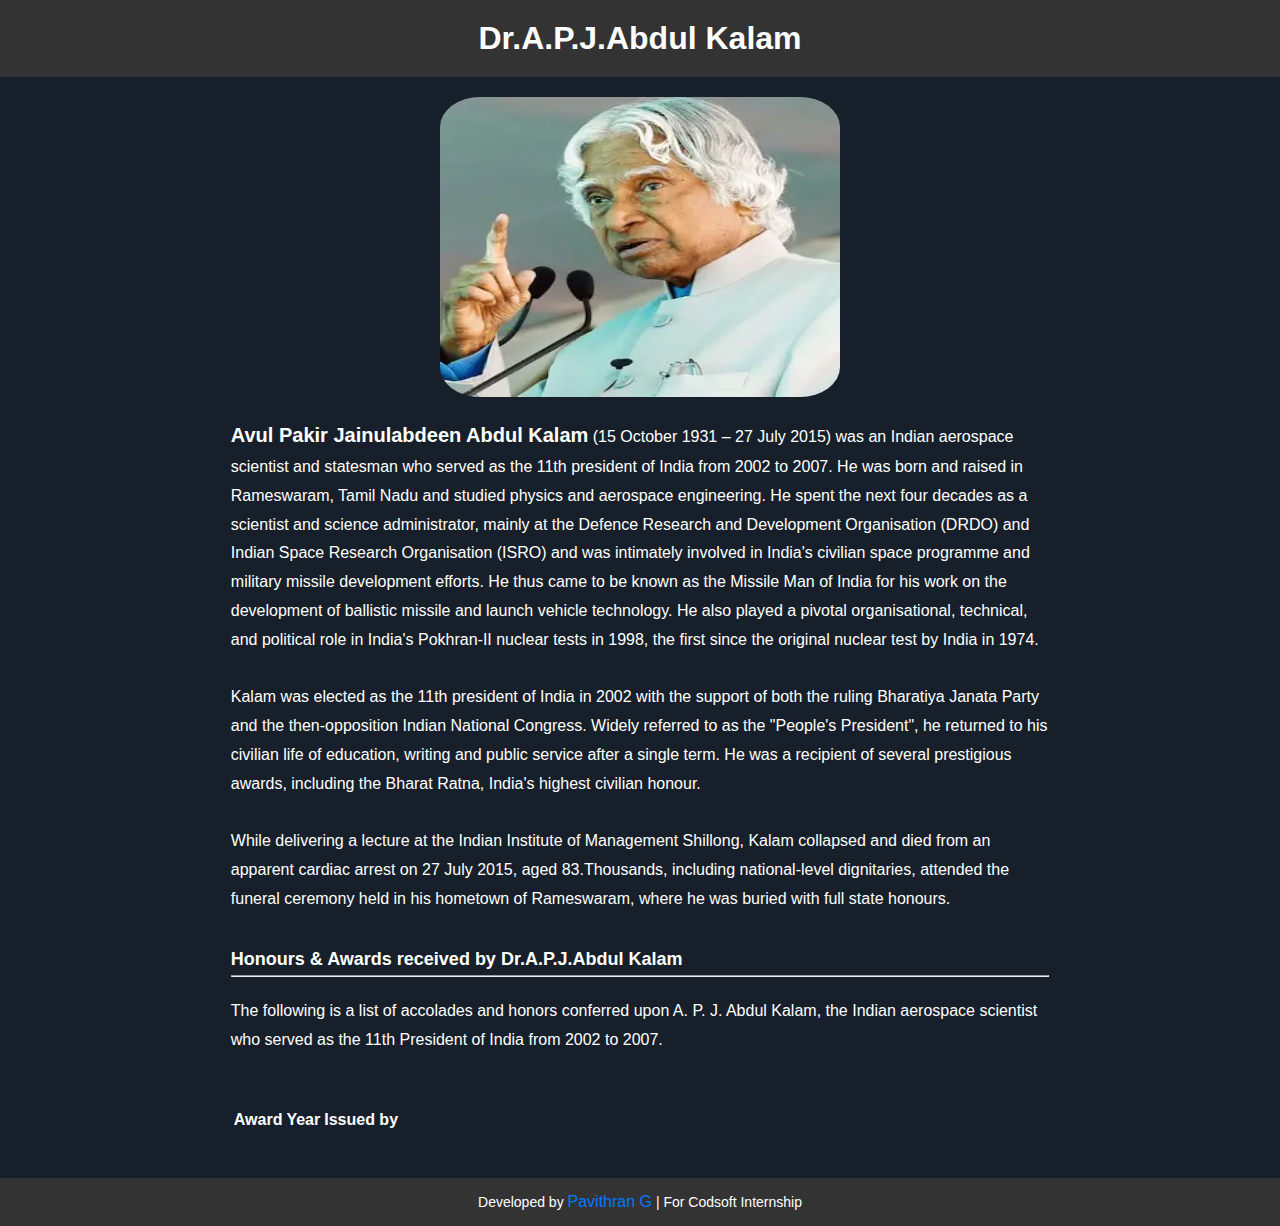
==== Level_2--Task-1/index.html @ 0e9b183d "level 2 task 1 initiated" ====
<!DOCTYPE html>
<html lang="en">
<head>
    <meta charset="UTF-8">
    <meta name="viewport" content="width=device-width, initial-scale=1.0">
    <title>Dr.A.P.J.Abdul Kalam</title>
    <link rel="stylesheet" href="./web.css">
</head>
<body>
    <header>
        <h2 id="logo">Dr.A.P.J.Abdul Kalam</h2>
    </header>
    <main id="main">
        <img src="./images/main1.jpg" width="400" height="300">
        <section class="para-content">
            <p><span style="font-size: 20px;font-weight: 700;">Avul Pakir Jainulabdeen Abdul Kalam</span> (15 October 1931 – 27 July 2015) was an Indian aerospace scientist and statesman who served as the 11th president of India from 2002 to 2007. He was born and raised in Rameswaram, Tamil Nadu and studied physics and aerospace engineering. He spent the next four decades as a scientist and science administrator, mainly at the Defence Research and Development Organisation (DRDO) and Indian Space Research Organisation (ISRO) and was intimately involved in India's civilian space programme and military missile development efforts. He thus came to be known as the Missile Man of India for his work on the development of ballistic missile and launch vehicle technology. He also played a pivotal organisational, technical, and political role in India's Pokhran-II nuclear tests in 1998, the first since the original nuclear test by India in 1974.</p>
            <br>
            <p>Kalam was elected as the 11th president of India in 2002 with the support of both the ruling Bharatiya Janata Party and the then-opposition Indian National Congress. Widely referred to as the "People's President", he returned to his civilian life of education, writing and public service after a single term. He was a recipient of several prestigious awards, including the Bharat Ratna, India's highest civilian honour.
            </p>
            <br>
            <p>While delivering a lecture at the Indian Institute of Management Shillong, Kalam collapsed and died from an apparent cardiac arrest on 27 July 2015, aged 83.Thousands, including national-level dignitaries, attended the funeral ceremony held in his hometown of Rameswaram, where he was buried with full state honours.</p>
            <br>
            <h1 class="heading">Honours & Awards received by Dr.A.P.J.Abdul Kalam</h1>
            <hr>
            <p style="margin: 20px 0px;">The following is a list of accolades and honors conferred upon A. P. J. Abdul Kalam, the Indian aerospace scientist who served as the 11th President of India from 2002 to 2007.</p>
            <br>
            <table>
                <tr>
                    <th>Award</th>
                    <th>Year</th>
                    <th>Issued by</th>
                </tr>
            </table>
        </section>
    </main>
    <footer>
        Developed by&nbsp;<a href="https://www.linkedin.com/in/pavithran-g-b66bb924b/" target="_blank">Pavithran G</a>&nbsp;| For Codsoft Internship
    </footer>
</body>
</html>
---- Level_2--Task-1/web.css ----
*{
    margin: 0;
}

body{
    background-color: #17202A;
}

#logo {
    font-weight: bold;
    font-family: "Roboto", Arial, sans-serif;
    font-size: 32px;
    font-weight: bold;
    color: #ffffff;
}

header {
    background-color: #333;
    padding: 20px;
    display: flex;
    justify-content: center;
    align-items: center;
}

header a{
    text-decoration: none;
    color: #fff;
}

main{
    padding: 20px;
    display: flex;
    flex-direction: column;
    justify-content: center;
    align-items: center;
}

.para-content {
    font-family: "Helvetica Neue", Arial, sans-serif;
    font-size: 16px;
    line-height: 1.8;
    color: #fff;
    margin: 20px 17%;
}

.heading{
    font-family: "Roboto", Arial, sans-serif;
    font-size: 18px;
}

.paragraph {
    font-family: "Open Sans", Arial, sans-serif;
    font-size: 20px;
    color: #777;
}

a {
    font-family: "Lato", Arial, sans-serif;
    font-size: 16px;
    color: #007bff;
    text-decoration: none;
}

.button {
    font-family: "Montserrat", Arial, sans-serif;
    font-size: 18px;
    font-weight: bold;
    color: #fff;
    background-color: #007bff;
    padding: 10px 20px;
    border-radius: 5px;
    text-decoration: none;
}

#main > img {
    border-radius: 10%;
}

footer {
    font-family: "Arial", sans-serif;
    font-size: 14px;
    color: #888;
    text-align: center;
    padding: 15px 0;
    background-color: #f5f5f5;
}


footer{
    width: 100%;
    text-align: center;
    position: relative;
    bottom: 0;
    padding: 15px 0px;
    background-color: #333;
    color: #fff;
}
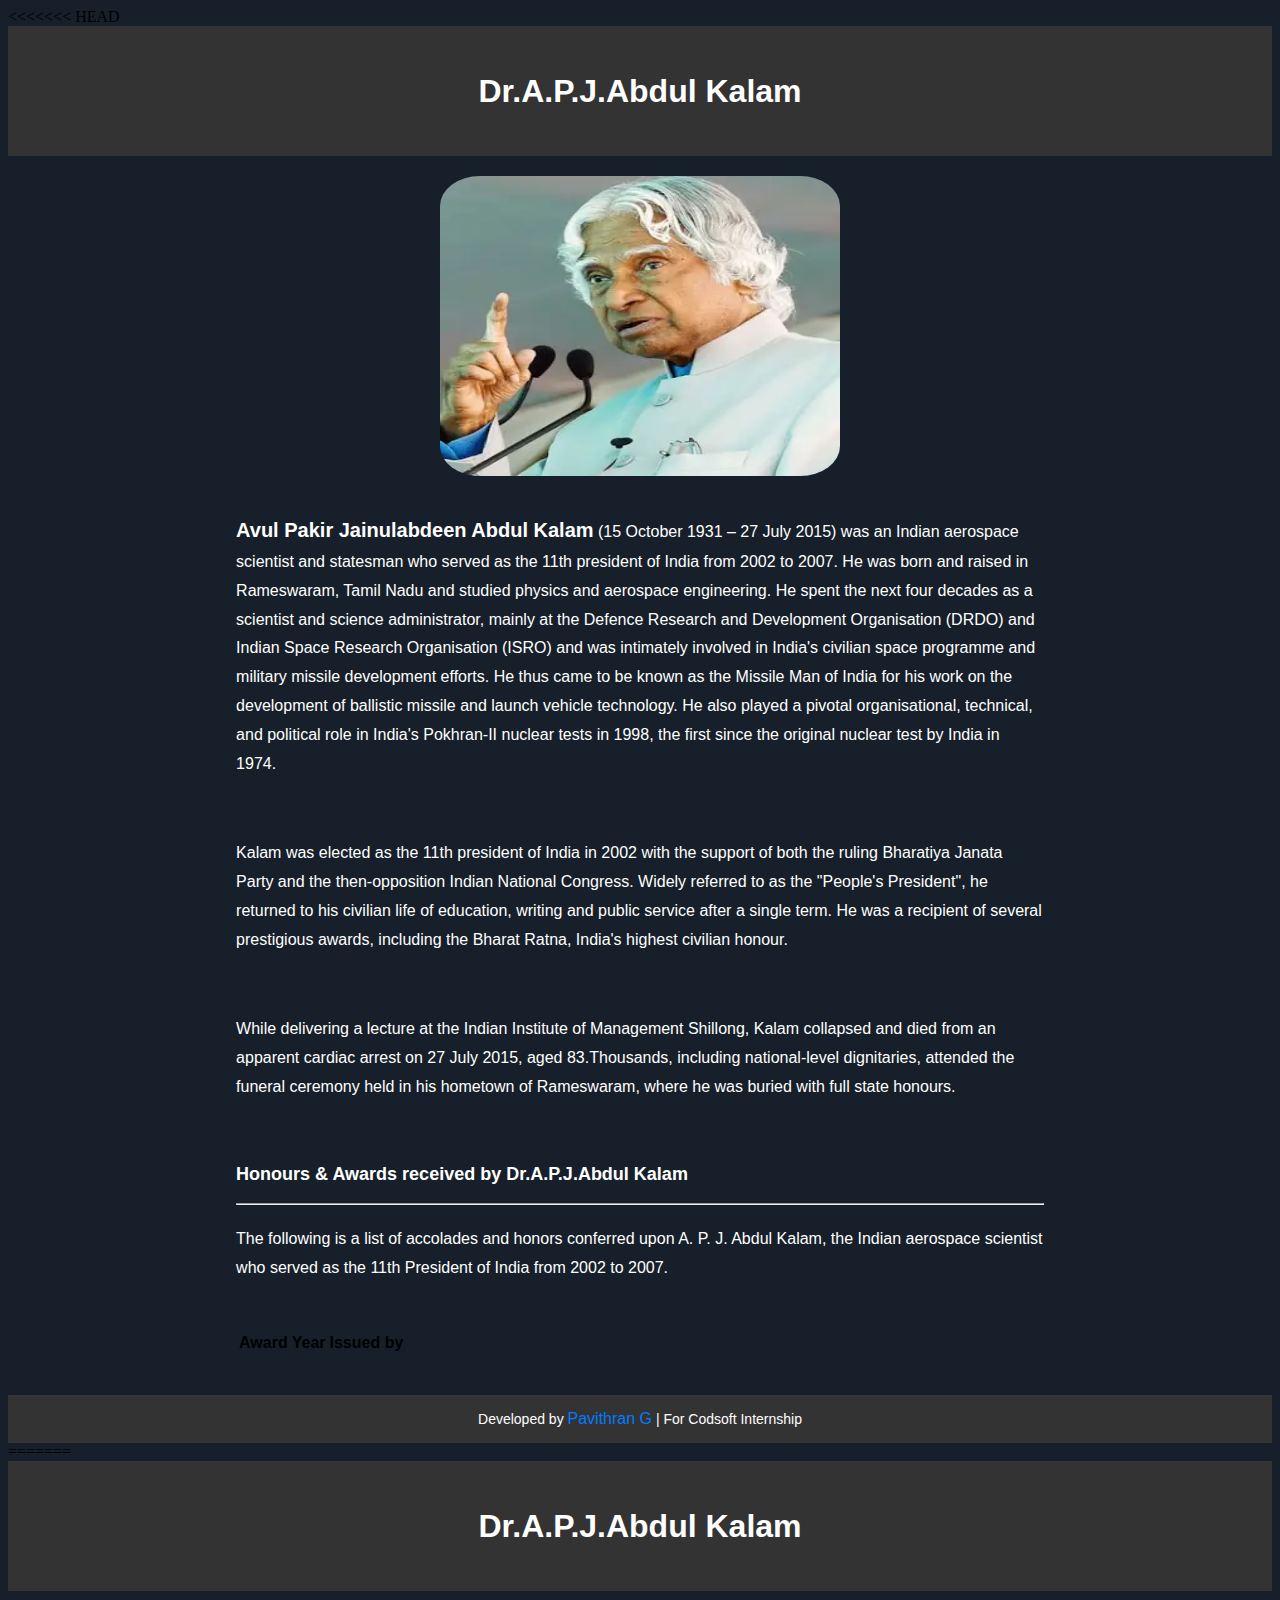
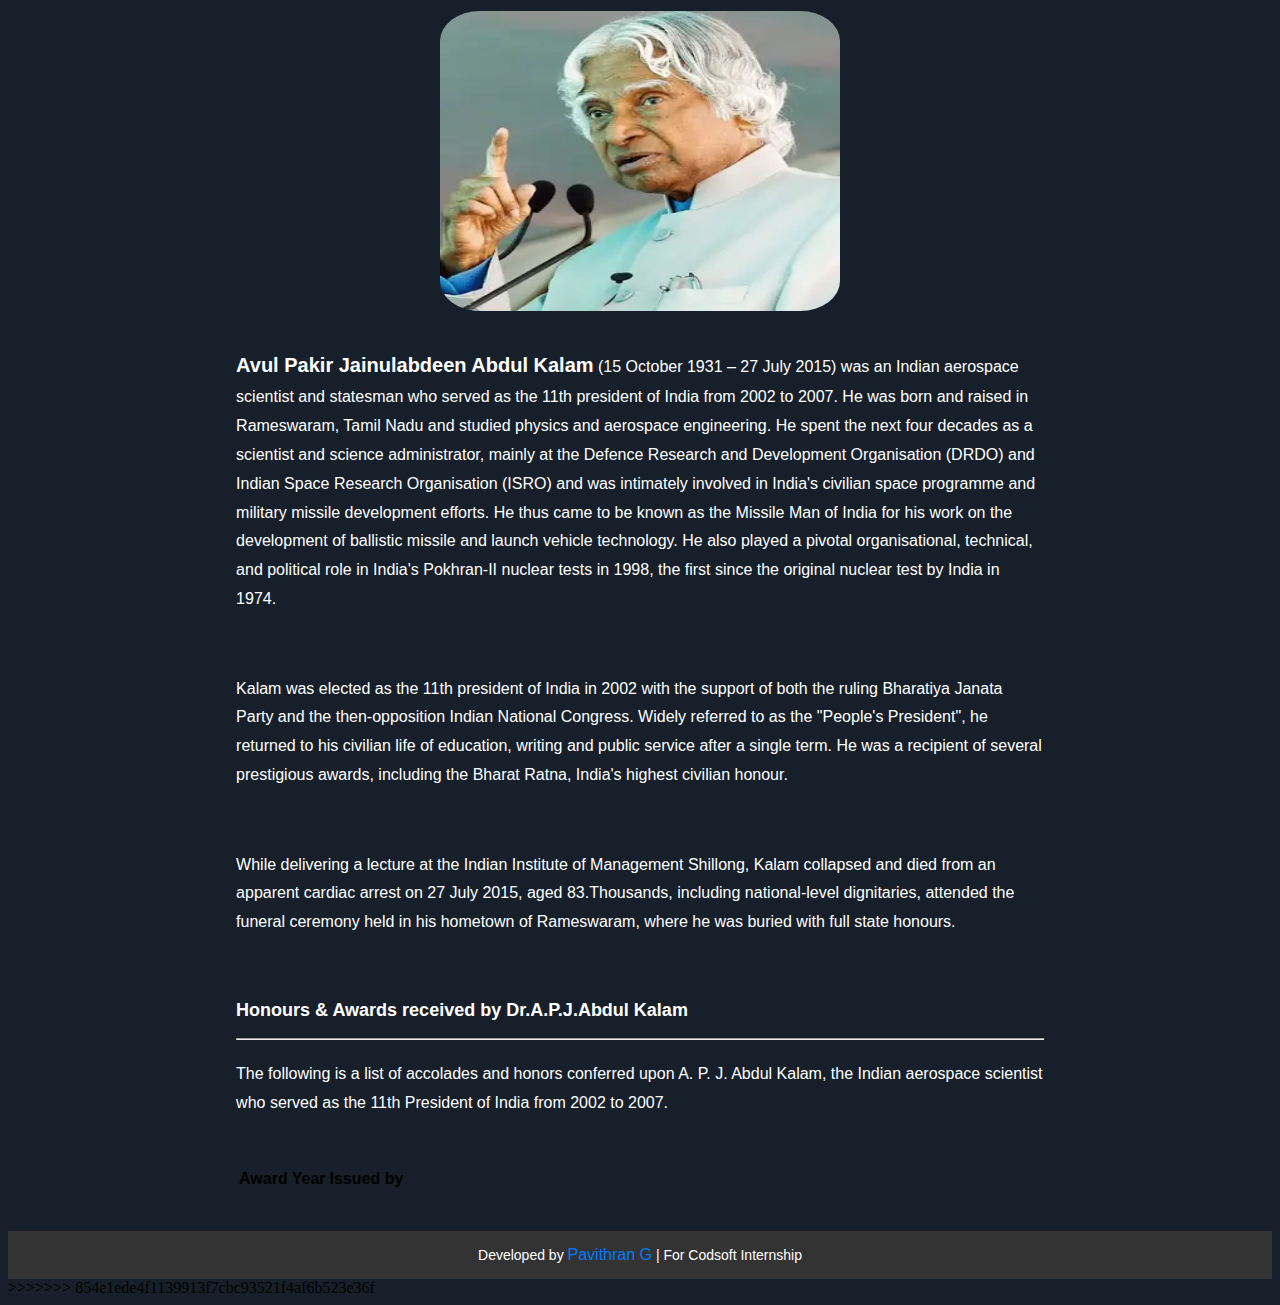
==== commit 17e8e48a: "Merge branch 'main' of https://github.com/G-Pavithran-dev/CODSOFT" ====
--- a/Level_2--Task-1/index.html
+++ b/Level_2--Task-1/index.html
@@ -1,3 +1,4 @@
+<<<<<<< HEAD
 <!DOCTYPE html>
 <html lang="en">
 <head>
@@ -37,4 +38,45 @@
         Developed by&nbsp;<a href="https://www.linkedin.com/in/pavithran-g-b66bb924b/" target="_blank">Pavithran G</a>&nbsp;| For Codsoft Internship
     </footer>
 </body>
+=======
+<!DOCTYPE html>
+<html lang="en">
+<head>
+    <meta charset="UTF-8">
+    <meta name="viewport" content="width=device-width, initial-scale=1.0">
+    <title>Dr.A.P.J.Abdul Kalam</title>
+    <link rel="stylesheet" href="./web.css">
+</head>
+<body>
+    <header>
+        <h2 id="logo">Dr.A.P.J.Abdul Kalam</h2>
+    </header>
+    <main id="main">
+        <img src="./images/main1.jpg" width="400" height="300">
+        <section class="para-content">
+            <p><span style="font-size: 20px;font-weight: 700;">Avul Pakir Jainulabdeen Abdul Kalam</span> (15 October 1931 – 27 July 2015) was an Indian aerospace scientist and statesman who served as the 11th president of India from 2002 to 2007. He was born and raised in Rameswaram, Tamil Nadu and studied physics and aerospace engineering. He spent the next four decades as a scientist and science administrator, mainly at the Defence Research and Development Organisation (DRDO) and Indian Space Research Organisation (ISRO) and was intimately involved in India's civilian space programme and military missile development efforts. He thus came to be known as the Missile Man of India for his work on the development of ballistic missile and launch vehicle technology. He also played a pivotal organisational, technical, and political role in India's Pokhran-II nuclear tests in 1998, the first since the original nuclear test by India in 1974.</p>
+            <br>
+            <p>Kalam was elected as the 11th president of India in 2002 with the support of both the ruling Bharatiya Janata Party and the then-opposition Indian National Congress. Widely referred to as the "People's President", he returned to his civilian life of education, writing and public service after a single term. He was a recipient of several prestigious awards, including the Bharat Ratna, India's highest civilian honour.
+            </p>
+            <br>
+            <p>While delivering a lecture at the Indian Institute of Management Shillong, Kalam collapsed and died from an apparent cardiac arrest on 27 July 2015, aged 83.Thousands, including national-level dignitaries, attended the funeral ceremony held in his hometown of Rameswaram, where he was buried with full state honours.</p>
+            <br>
+            <h1 class="heading">Honours & Awards received by Dr.A.P.J.Abdul Kalam</h1>
+            <hr>
+            <p style="margin: 20px 0px;">The following is a list of accolades and honors conferred upon A. P. J. Abdul Kalam, the Indian aerospace scientist who served as the 11th President of India from 2002 to 2007.</p>
+            <br>
+            <table>
+                <tr>
+                    <th>Award</th>
+                    <th>Year</th>
+                    <th>Issued by</th>
+                </tr>
+            </table>
+        </section>
+    </main>
+    <footer>
+        Developed by&nbsp;<a href="https://www.linkedin.com/in/pavithran-g-b66bb924b/" target="_blank">Pavithran G</a>&nbsp;| For Codsoft Internship
+    </footer>
+</body>
+>>>>>>> 854e1ede4f1139913f7cbc93521f4af6b523e36f
 </html>--- a/Level_2--Task-1/web.css
+++ b/Level_2--Task-1/web.css
@@ -1,3 +1,4 @@
+<<<<<<< HEAD
 *{
     margin: 0;
 }
@@ -94,4 +95,102 @@
     padding: 15px 0px;
     background-color: #333;
     color: #fff;
+=======
+*{
+    margin: 0;
+}
+
+body{
+    background-color: #17202A;
+}
+
+#logo {
+    font-weight: bold;
+    font-family: "Roboto", Arial, sans-serif;
+    font-size: 32px;
+    font-weight: bold;
+    color: #ffffff;
+}
+
+header {
+    background-color: #333;
+    padding: 20px;
+    display: flex;
+    justify-content: center;
+    align-items: center;
+}
+
+header a{
+    text-decoration: none;
+    color: #fff;
+}
+
+main{
+    padding: 20px;
+    display: flex;
+    flex-direction: column;
+    justify-content: center;
+    align-items: center;
+}
+
+.para-content {
+    font-family: "Helvetica Neue", Arial, sans-serif;
+    font-size: 16px;
+    line-height: 1.8;
+    color: #fff;
+    margin: 20px 17%;
+}
+
+.heading{
+    font-family: "Roboto", Arial, sans-serif;
+    font-size: 18px;
+}
+
+.paragraph {
+    font-family: "Open Sans", Arial, sans-serif;
+    font-size: 20px;
+    color: #777;
+}
+
+a {
+    font-family: "Lato", Arial, sans-serif;
+    font-size: 16px;
+    color: #007bff;
+    text-decoration: none;
+}
+
+.button {
+    font-family: "Montserrat", Arial, sans-serif;
+    font-size: 18px;
+    font-weight: bold;
+    color: #fff;
+    background-color: #007bff;
+    padding: 10px 20px;
+    border-radius: 5px;
+    text-decoration: none;
+}
+
+#main > img {
+    border-radius: 10%;
+}
+
+footer {
+    font-family: "Arial", sans-serif;
+    font-size: 14px;
+    color: #888;
+    text-align: center;
+    padding: 15px 0;
+    background-color: #f5f5f5;
+}
+
+
+footer{
+    width: 100%;
+    text-align: center;
+    position: relative;
+    bottom: 0;
+    padding: 15px 0px;
+    background-color: #333;
+    color: #fff;
+>>>>>>> 854e1ede4f1139913f7cbc93521f4af6b523e36f
 }--- a/Level_2--Task-1/web.css
+++ b/Level_2--Task-1/web.css
@@ -1,3 +1,4 @@
+<<<<<<< HEAD
 *{
     margin: 0;
 }
@@ -94,4 +95,102 @@
     padding: 15px 0px;
     background-color: #333;
     color: #fff;
+=======
+*{
+    margin: 0;
+}
+
+body{
+    background-color: #17202A;
+}
+
+#logo {
+    font-weight: bold;
+    font-family: "Roboto", Arial, sans-serif;
+    font-size: 32px;
+    font-weight: bold;
+    color: #ffffff;
+}
+
+header {
+    background-color: #333;
+    padding: 20px;
+    display: flex;
+    justify-content: center;
+    align-items: center;
+}
+
+header a{
+    text-decoration: none;
+    color: #fff;
+}
+
+main{
+    padding: 20px;
+    display: flex;
+    flex-direction: column;
+    justify-content: center;
+    align-items: center;
+}
+
+.para-content {
+    font-family: "Helvetica Neue", Arial, sans-serif;
+    font-size: 16px;
+    line-height: 1.8;
+    color: #fff;
+    margin: 20px 17%;
+}
+
+.heading{
+    font-family: "Roboto", Arial, sans-serif;
+    font-size: 18px;
+}
+
+.paragraph {
+    font-family: "Open Sans", Arial, sans-serif;
+    font-size: 20px;
+    color: #777;
+}
+
+a {
+    font-family: "Lato", Arial, sans-serif;
+    font-size: 16px;
+    color: #007bff;
+    text-decoration: none;
+}
+
+.button {
+    font-family: "Montserrat", Arial, sans-serif;
+    font-size: 18px;
+    font-weight: bold;
+    color: #fff;
+    background-color: #007bff;
+    padding: 10px 20px;
+    border-radius: 5px;
+    text-decoration: none;
+}
+
+#main > img {
+    border-radius: 10%;
+}
+
+footer {
+    font-family: "Arial", sans-serif;
+    font-size: 14px;
+    color: #888;
+    text-align: center;
+    padding: 15px 0;
+    background-color: #f5f5f5;
+}
+
+
+footer{
+    width: 100%;
+    text-align: center;
+    position: relative;
+    bottom: 0;
+    padding: 15px 0px;
+    background-color: #333;
+    color: #fff;
+>>>>>>> 854e1ede4f1139913f7cbc93521f4af6b523e36f
 }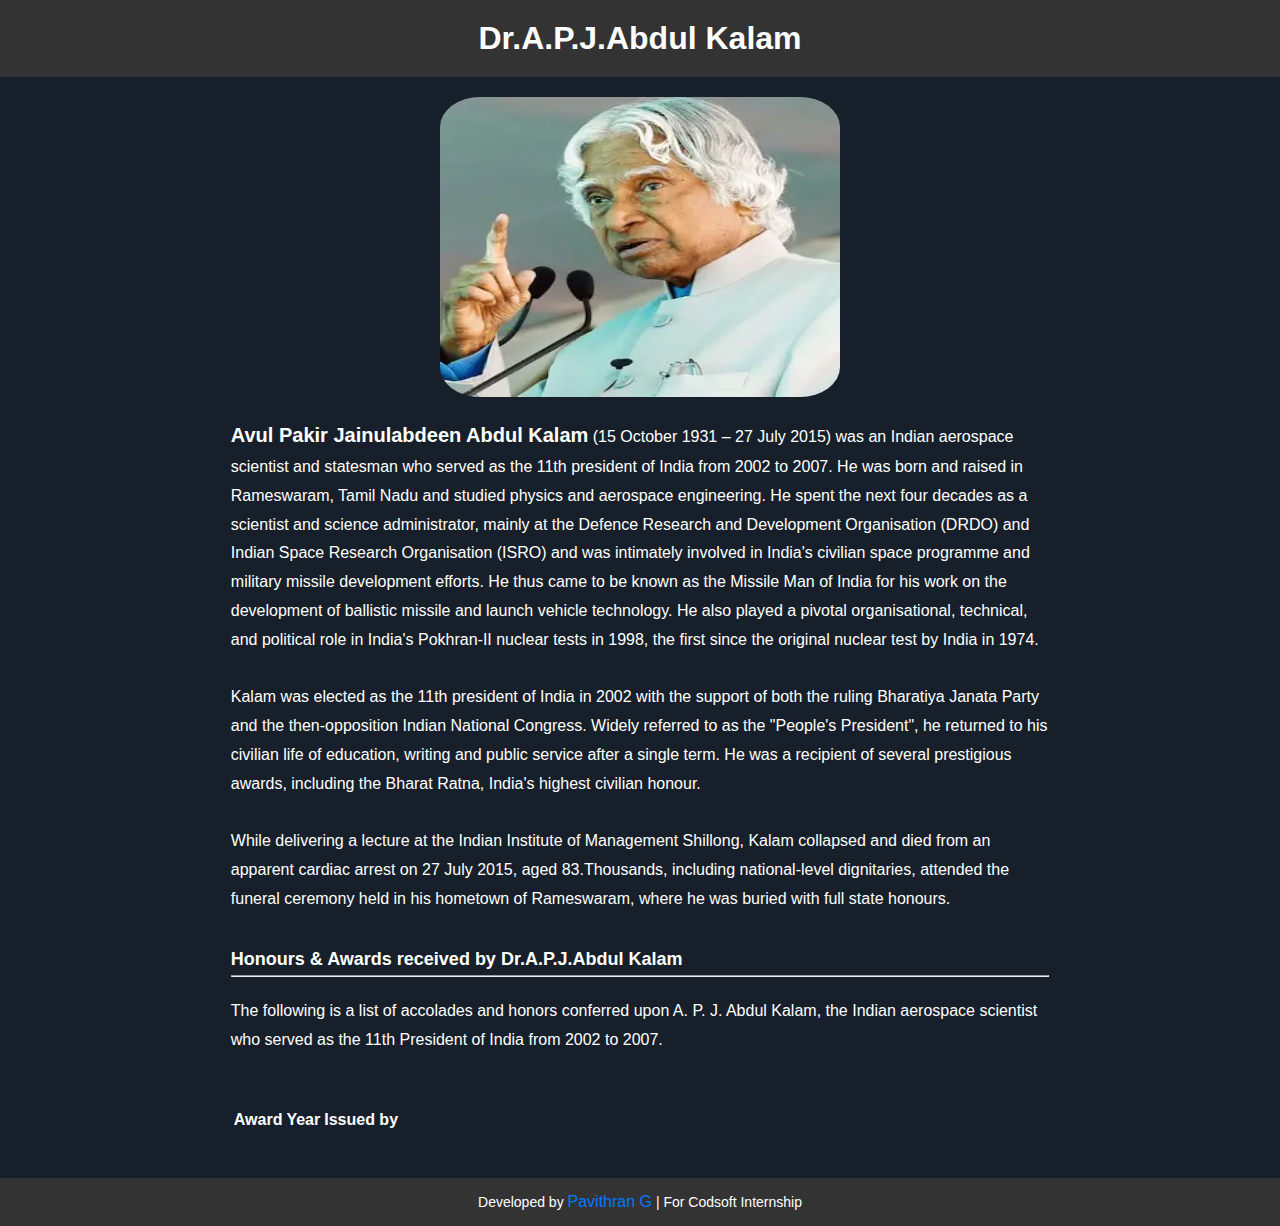
==== commit 0685f9bb: "level 2 task 1 update" ====
--- a/Level_2--Task-1/index.html
+++ b/Level_2--Task-1/index.html
@@ -1,4 +1,3 @@
-<<<<<<< HEAD
 <!DOCTYPE html>
 <html lang="en">
 <head>
@@ -38,45 +37,4 @@
         Developed by&nbsp;<a href="https://www.linkedin.com/in/pavithran-g-b66bb924b/" target="_blank">Pavithran G</a>&nbsp;| For Codsoft Internship
     </footer>
 </body>
-=======
-<!DOCTYPE html>
-<html lang="en">
-<head>
-    <meta charset="UTF-8">
-    <meta name="viewport" content="width=device-width, initial-scale=1.0">
-    <title>Dr.A.P.J.Abdul Kalam</title>
-    <link rel="stylesheet" href="./web.css">
-</head>
-<body>
-    <header>
-        <h2 id="logo">Dr.A.P.J.Abdul Kalam</h2>
-    </header>
-    <main id="main">
-        <img src="./images/main1.jpg" width="400" height="300">
-        <section class="para-content">
-            <p><span style="font-size: 20px;font-weight: 700;">Avul Pakir Jainulabdeen Abdul Kalam</span> (15 October 1931 – 27 July 2015) was an Indian aerospace scientist and statesman who served as the 11th president of India from 2002 to 2007. He was born and raised in Rameswaram, Tamil Nadu and studied physics and aerospace engineering. He spent the next four decades as a scientist and science administrator, mainly at the Defence Research and Development Organisation (DRDO) and Indian Space Research Organisation (ISRO) and was intimately involved in India's civilian space programme and military missile development efforts. He thus came to be known as the Missile Man of India for his work on the development of ballistic missile and launch vehicle technology. He also played a pivotal organisational, technical, and political role in India's Pokhran-II nuclear tests in 1998, the first since the original nuclear test by India in 1974.</p>
-            <br>
-            <p>Kalam was elected as the 11th president of India in 2002 with the support of both the ruling Bharatiya Janata Party and the then-opposition Indian National Congress. Widely referred to as the "People's President", he returned to his civilian life of education, writing and public service after a single term. He was a recipient of several prestigious awards, including the Bharat Ratna, India's highest civilian honour.
-            </p>
-            <br>
-            <p>While delivering a lecture at the Indian Institute of Management Shillong, Kalam collapsed and died from an apparent cardiac arrest on 27 July 2015, aged 83.Thousands, including national-level dignitaries, attended the funeral ceremony held in his hometown of Rameswaram, where he was buried with full state honours.</p>
-            <br>
-            <h1 class="heading">Honours & Awards received by Dr.A.P.J.Abdul Kalam</h1>
-            <hr>
-            <p style="margin: 20px 0px;">The following is a list of accolades and honors conferred upon A. P. J. Abdul Kalam, the Indian aerospace scientist who served as the 11th President of India from 2002 to 2007.</p>
-            <br>
-            <table>
-                <tr>
-                    <th>Award</th>
-                    <th>Year</th>
-                    <th>Issued by</th>
-                </tr>
-            </table>
-        </section>
-    </main>
-    <footer>
-        Developed by&nbsp;<a href="https://www.linkedin.com/in/pavithran-g-b66bb924b/" target="_blank">Pavithran G</a>&nbsp;| For Codsoft Internship
-    </footer>
-</body>
->>>>>>> 854e1ede4f1139913f7cbc93521f4af6b523e36f
 </html>--- a/Level_2--Task-1/web.css
+++ b/Level_2--Task-1/web.css
@@ -1,4 +1,3 @@
-<<<<<<< HEAD
 *{
     margin: 0;
 }
@@ -95,102 +94,4 @@
     padding: 15px 0px;
     background-color: #333;
     color: #fff;
-=======
-*{
-    margin: 0;
-}
-
-body{
-    background-color: #17202A;
-}
-
-#logo {
-    font-weight: bold;
-    font-family: "Roboto", Arial, sans-serif;
-    font-size: 32px;
-    font-weight: bold;
-    color: #ffffff;
-}
-
-header {
-    background-color: #333;
-    padding: 20px;
-    display: flex;
-    justify-content: center;
-    align-items: center;
-}
-
-header a{
-    text-decoration: none;
-    color: #fff;
-}
-
-main{
-    padding: 20px;
-    display: flex;
-    flex-direction: column;
-    justify-content: center;
-    align-items: center;
-}
-
-.para-content {
-    font-family: "Helvetica Neue", Arial, sans-serif;
-    font-size: 16px;
-    line-height: 1.8;
-    color: #fff;
-    margin: 20px 17%;
-}
-
-.heading{
-    font-family: "Roboto", Arial, sans-serif;
-    font-size: 18px;
-}
-
-.paragraph {
-    font-family: "Open Sans", Arial, sans-serif;
-    font-size: 20px;
-    color: #777;
-}
-
-a {
-    font-family: "Lato", Arial, sans-serif;
-    font-size: 16px;
-    color: #007bff;
-    text-decoration: none;
-}
-
-.button {
-    font-family: "Montserrat", Arial, sans-serif;
-    font-size: 18px;
-    font-weight: bold;
-    color: #fff;
-    background-color: #007bff;
-    padding: 10px 20px;
-    border-radius: 5px;
-    text-decoration: none;
-}
-
-#main > img {
-    border-radius: 10%;
-}
-
-footer {
-    font-family: "Arial", sans-serif;
-    font-size: 14px;
-    color: #888;
-    text-align: center;
-    padding: 15px 0;
-    background-color: #f5f5f5;
-}
-
-
-footer{
-    width: 100%;
-    text-align: center;
-    position: relative;
-    bottom: 0;
-    padding: 15px 0px;
-    background-color: #333;
-    color: #fff;
->>>>>>> 854e1ede4f1139913f7cbc93521f4af6b523e36f
 }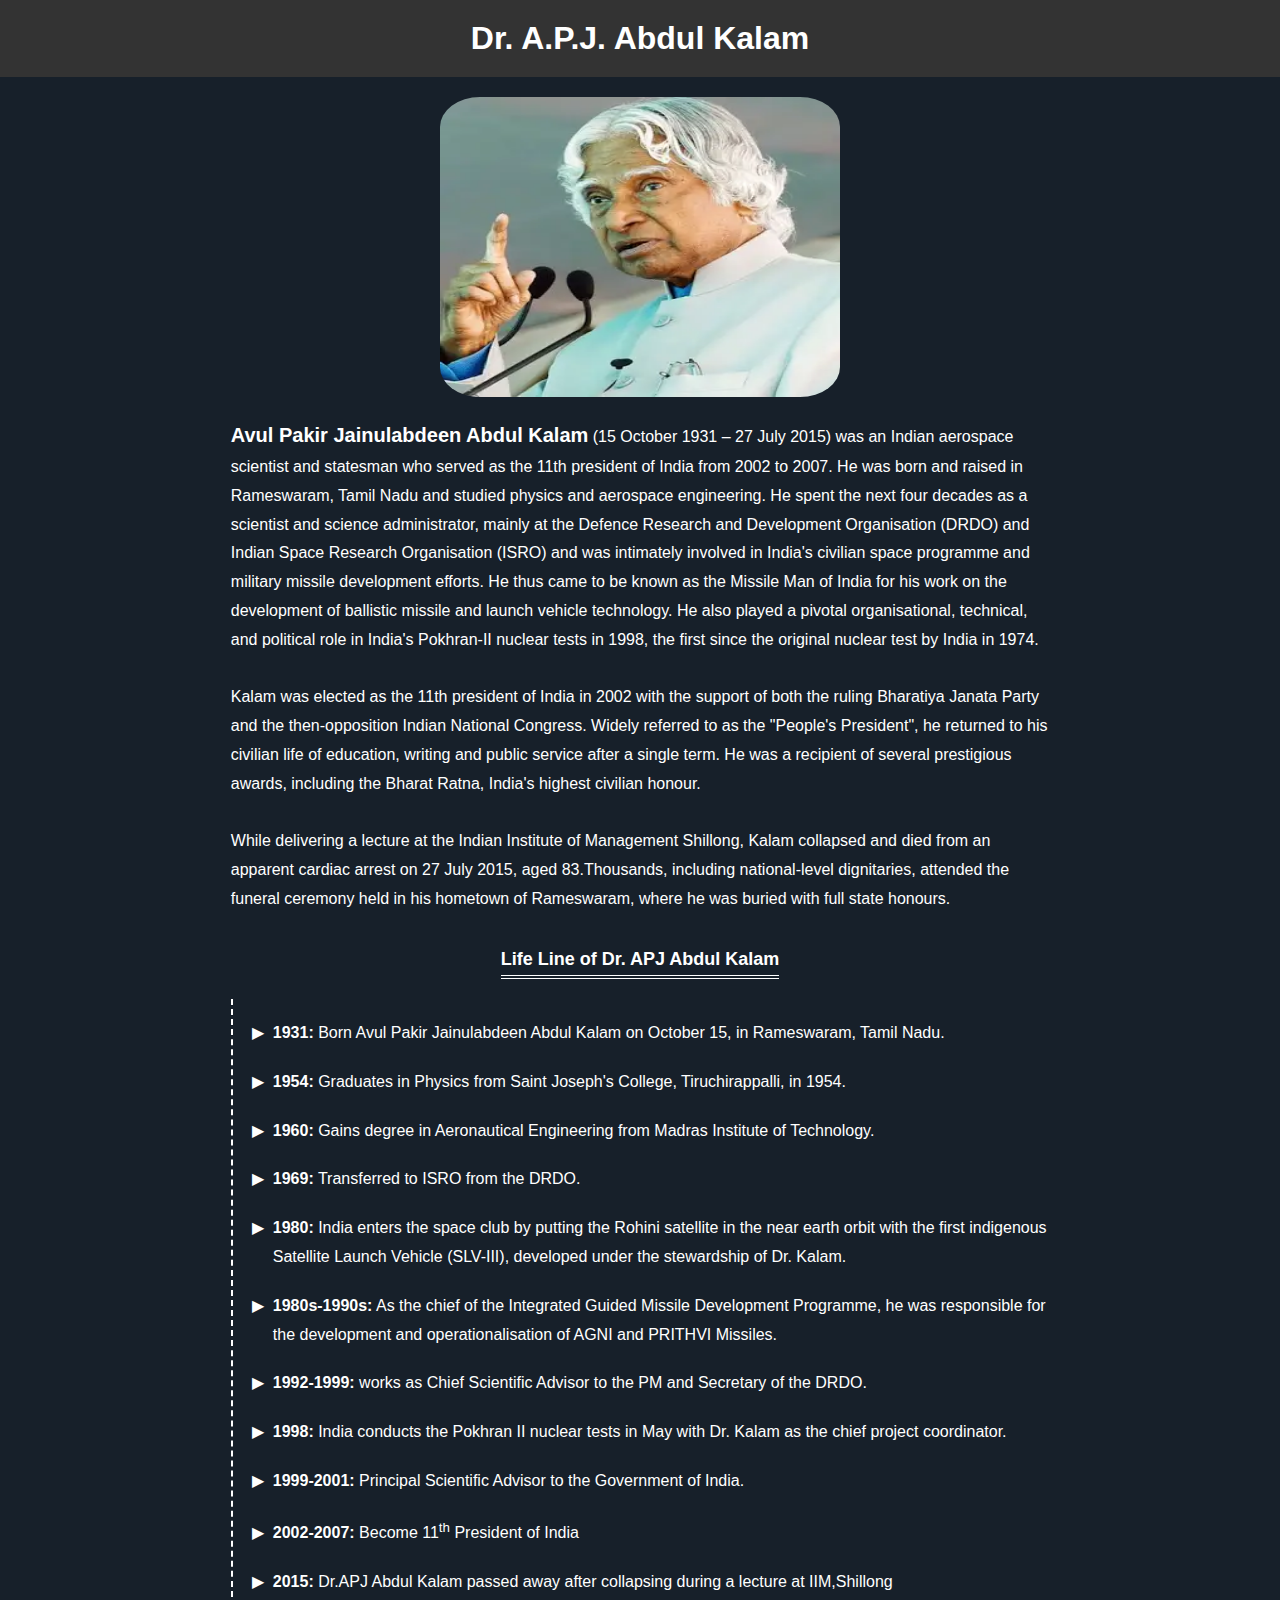
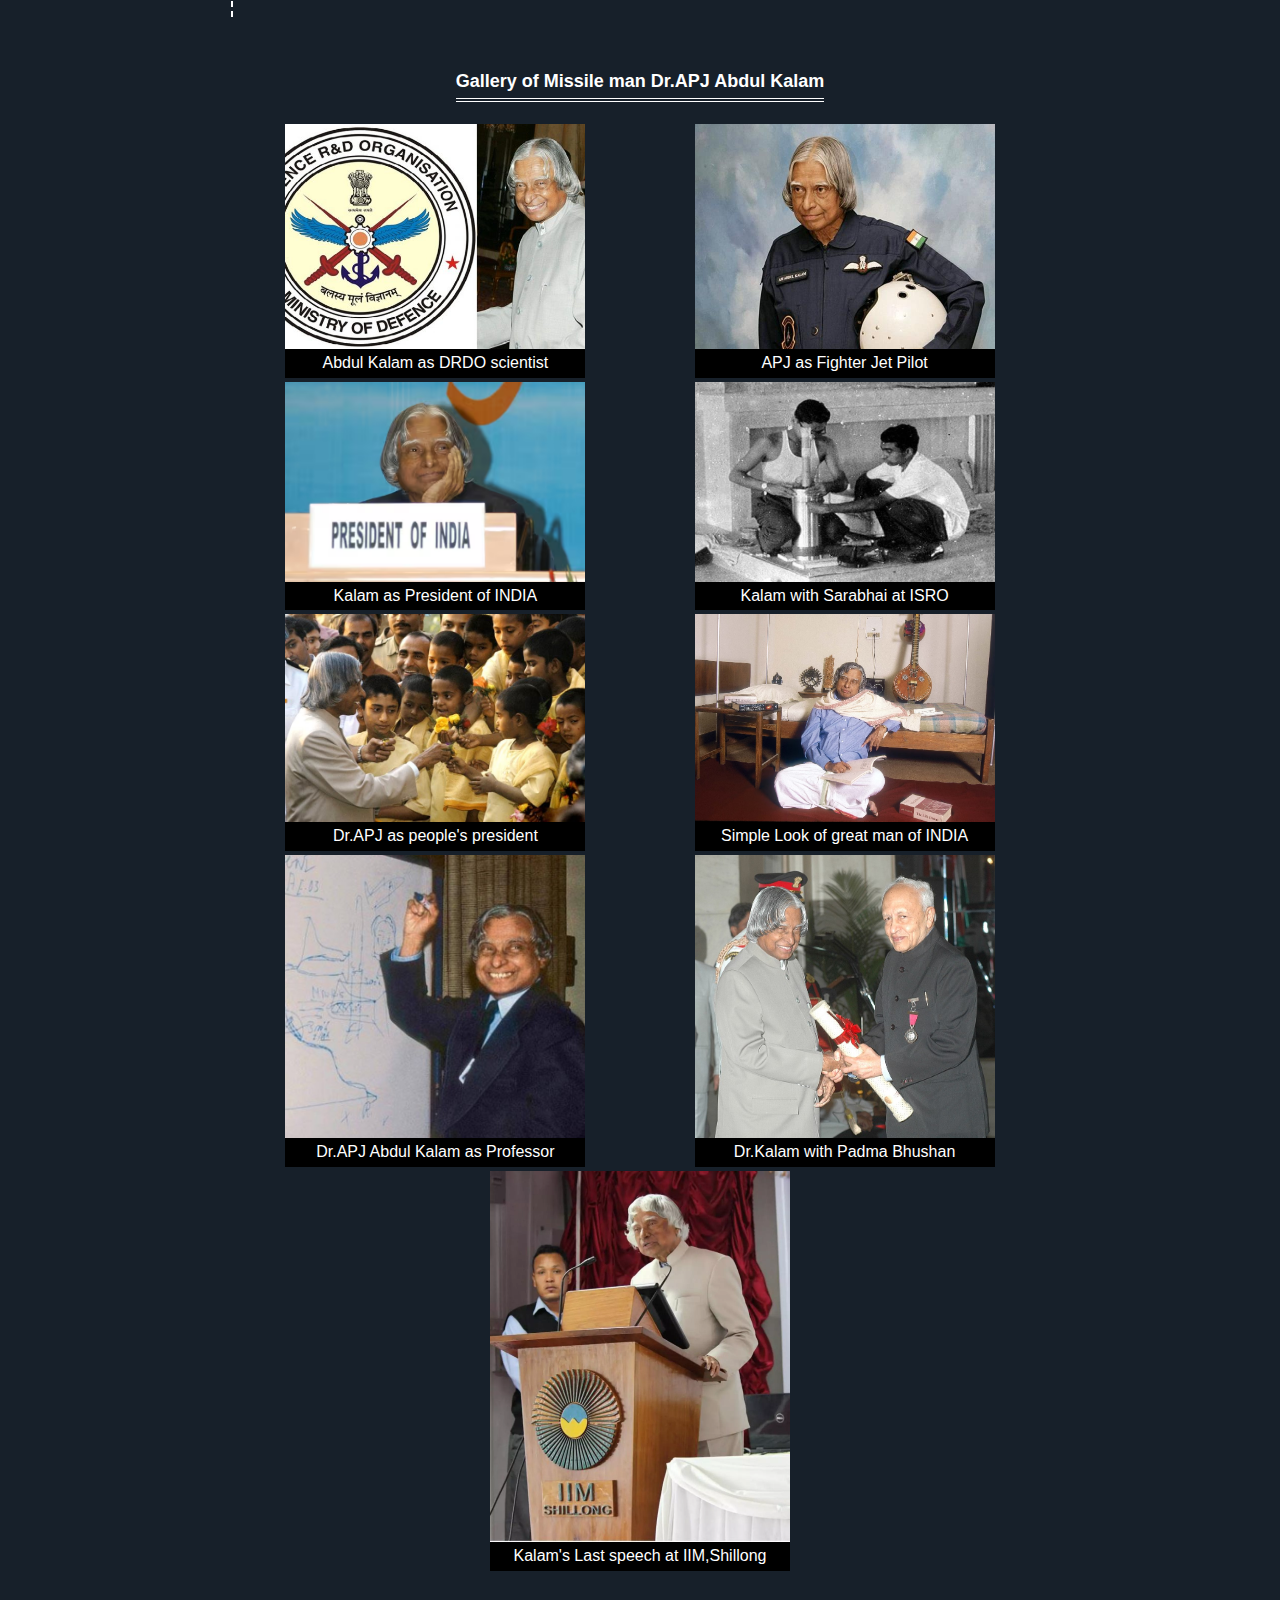
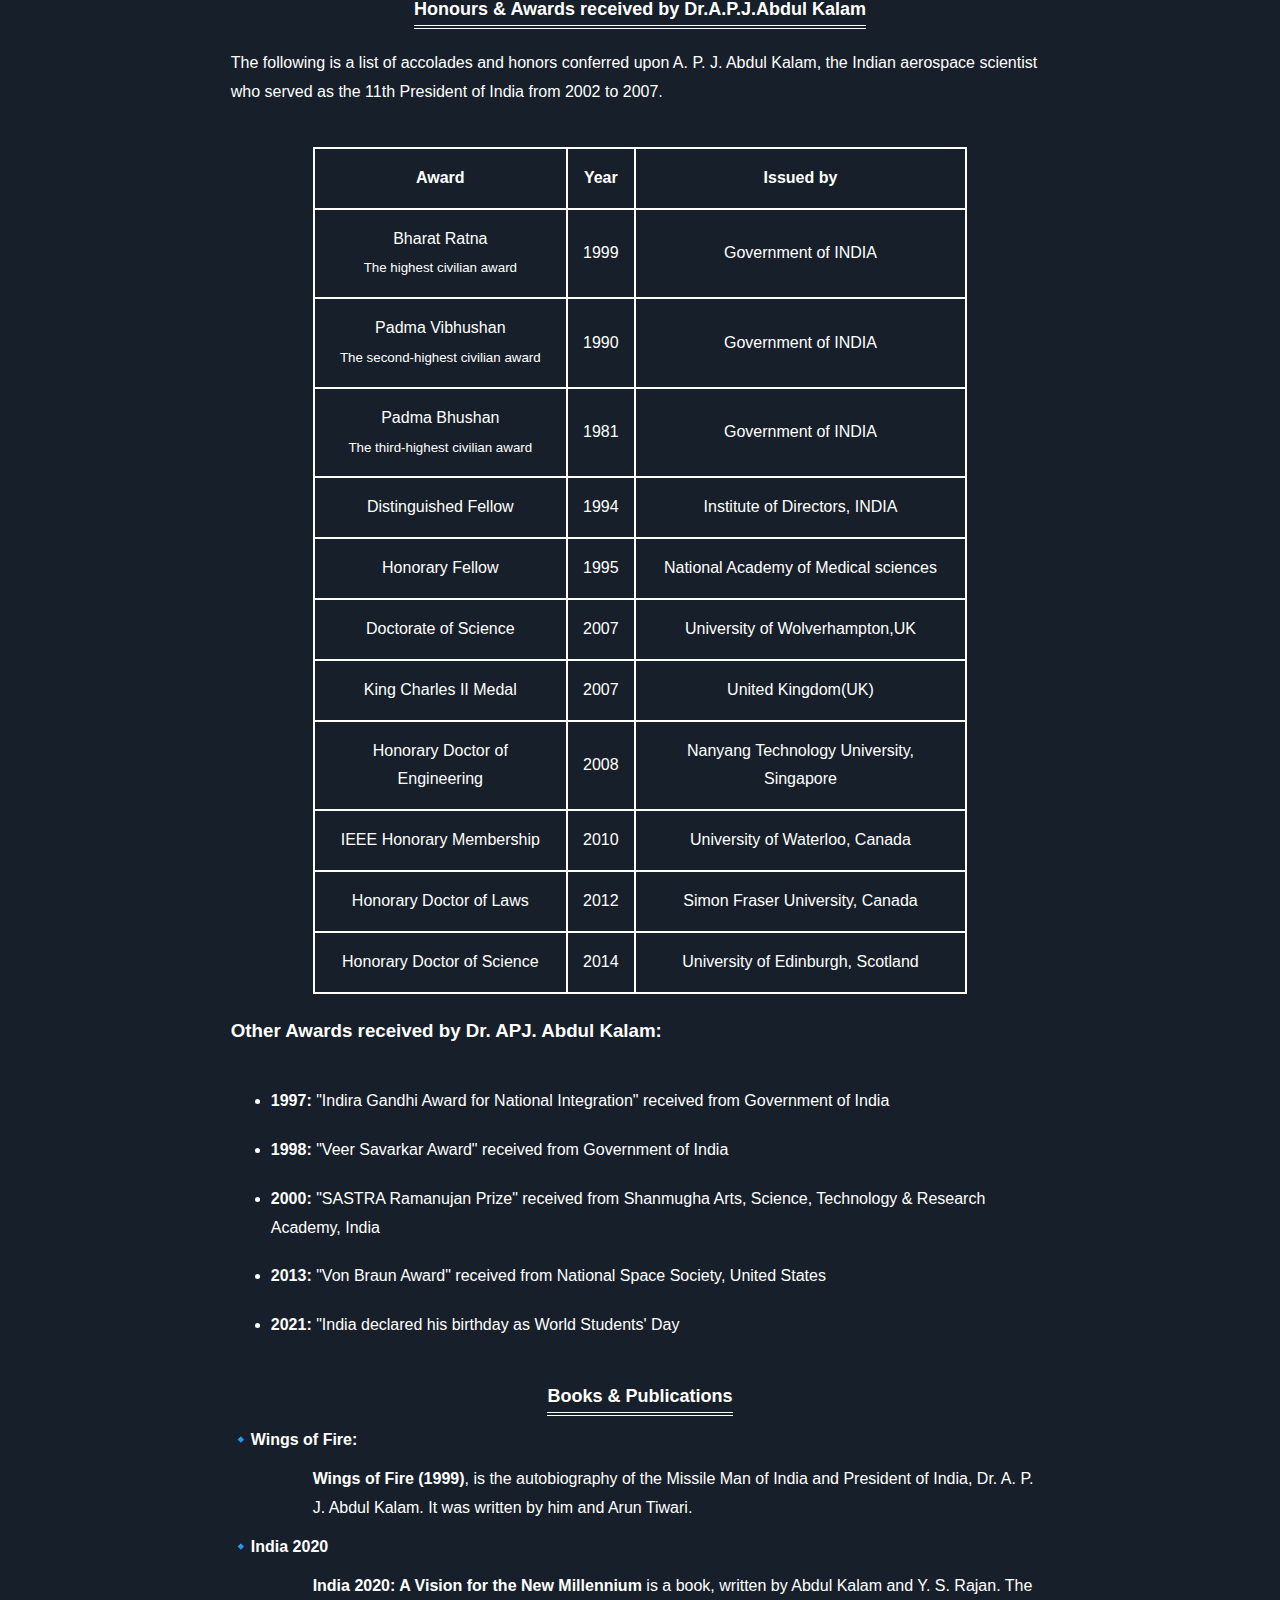
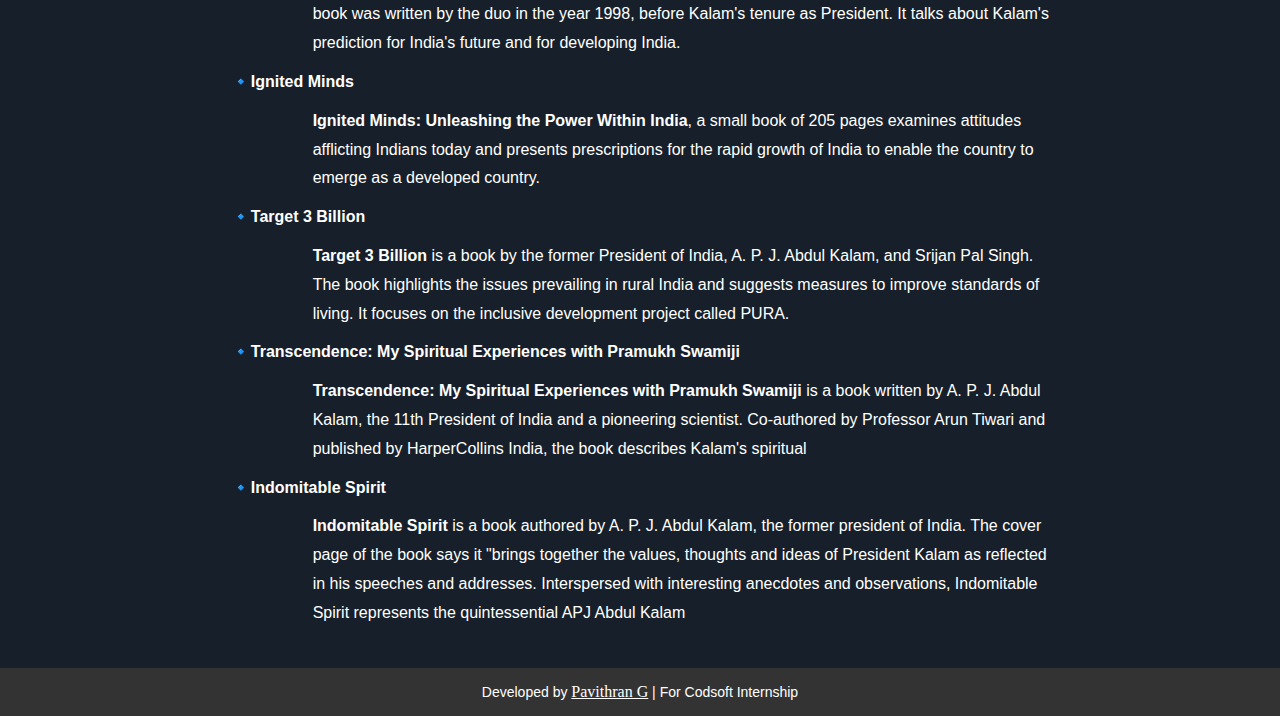
==== commit 95ed5e0a: "completed task 1" ====
--- a/Level_2--Task-1/index.html
+++ b/Level_2--Task-1/index.html
@@ -4,11 +4,11 @@
     <meta charset="UTF-8">
     <meta name="viewport" content="width=device-width, initial-scale=1.0">
     <title>Dr.A.P.J.Abdul Kalam</title>
-    <link rel="stylesheet" href="./web.css">
+    <link rel="stylesheet" href="./style.css">
 </head>
 <body>
     <header>
-        <h2 id="logo">Dr.A.P.J.Abdul Kalam</h2>
+        <h2 id="logo">Dr. A.P.J. Abdul Kalam</h2>
     </header>
     <main id="main">
         <img src="./images/main1.jpg" width="400" height="300">
@@ -20,17 +20,185 @@
             <br>
             <p>While delivering a lecture at the Indian Institute of Management Shillong, Kalam collapsed and died from an apparent cardiac arrest on 27 July 2015, aged 83.Thousands, including national-level dignitaries, attended the funeral ceremony held in his hometown of Rameswaram, where he was buried with full state honours.</p>
             <br>
+            <!-- ===================================== -->
+            <h1 class="heading">Life Line of Dr. APJ Abdul Kalam</h1>
+            <ul class="timeline">
+                <li><b>1931:</b> Born Avul Pakir Jainulabdeen Abdul Kalam on October 15, in Rameswaram, Tamil Nadu.</li>
+                <li><b>1954:</b> Graduates in Physics from Saint Joseph's College, Tiruchirappalli, in 1954.</li>
+                <li><b>1960:</b> Gains degree in Aeronautical Engineering from Madras Institute of Technology.</li>
+                <li><b>1969:</b> Transferred to ISRO from the DRDO.</li>
+                <li><b>1980:</b> India enters the space club by putting the Rohini satellite in the near earth orbit with the first indigenous Satellite Launch Vehicle (SLV-III), developed under the stewardship of Dr. Kalam.</li>
+                <li><b> 1980s-1990s:</b> As the chief of the Integrated Guided Missile Development Programme, he was responsible for the development and operationalisation of AGNI and PRITHVI Missiles.</li>
+                <li><b>1992-1999:</b> works as Chief Scientific Advisor to the PM and Secretary of the DRDO.</li>
+                <li><b>1998:</b> India conducts the Pokhran II nuclear tests in May with Dr. Kalam as the chief project coordinator.</li>
+                <li><b>1999-2001:</b> Principal Scientific Advisor to the Government of India.</li>
+                <li><b>2002-2007:</b> Become 11<sup>th</sup> President of India</li>
+                <li><b>2015:</b> Dr.APJ Abdul Kalam passed away after collapsing during a lecture at IIM,Shillong</li>
+            </ul>
+            <br>
+            <h1 class="heading">Gallery of Missile man Dr.APJ Abdul Kalam</h1>
+            <section class="gallery">
+                <figure>
+                    <img src="./images/image1.jpg" alt="Image 1" width="300" height="300">
+                    <figcaption>Abdul Kalam as DRDO scientist</figcaption>
+                </figure>
+                <figure>
+                    <img src="./images/image2.jpg" alt="Image 2" width="300" height="300">
+                    <figcaption>APJ as Fighter Jet Pilot</figcaption>
+                </figure>
+                <figure>
+                    <img src="./images/image3.jpg" alt="Image 3" width="300" height="300">
+                    <figcaption>Kalam as President of INDIA</figcaption>
+                </figure>
+                <figure>
+                    <img src="./images/image6.jpg" alt="Image 4" width="300" height="300">
+                    <figcaption>Kalam with Sarabhai at ISRO</figcaption>
+                </figure>
+                <figure>
+                    <img src="./images/image5.jpg" alt="Image 5" width="300" height="300">
+                    <figcaption>Dr.APJ as people's president</figcaption>
+                </figure>
+                <figure>
+                    <img src="./images/image7.jpg" alt="Image 6" width="300" height="300">
+                    <figcaption>Simple Look of great man of INDIA</figcaption>
+                </figure>
+                <figure>
+                    <img src="./images/image8.jpg" alt="Image 7" width="300" height="300">
+                    <figcaption>Dr.APJ Abdul Kalam as Professor</figcaption>
+                </figure>
+                <figure>
+                    <img src="./images/image9.jpg" alt="Image 8" width="300" height="300">
+                    <figcaption>Dr.Kalam with Padma Bhushan</figcaption>
+                </figure>
+                <figure>
+                    <img src="./images/image10.jpg" alt="Image 9" width="300" height="300">
+                    <figcaption>Kalam's Last speech at IIM,Shillong</figcaption>
+                </figure>
+            </section>
+            <!-- ===================================== -->
             <h1 class="heading">Honours & Awards received by Dr.A.P.J.Abdul Kalam</h1>
-            <hr>
             <p style="margin: 20px 0px;">The following is a list of accolades and honors conferred upon A. P. J. Abdul Kalam, the Indian aerospace scientist who served as the 11th President of India from 2002 to 2007.</p>
-            <br>
-            <table>
-                <tr>
+            <table border="1">
+                <tr >
                     <th>Award</th>
                     <th>Year</th>
                     <th>Issued by</th>
                 </tr>
+                <tr>
+                    <td>Bharat Ratna<br><small>The highest civilian award</small></td>
+                    <td>1999</td>
+                    <td>Government of INDIA</td>
+                </tr>
+                <tr>
+                    <td>Padma Vibhushan<br><small>The second-highest civilian award</small></td>
+                    <td>1990</td>
+                    <td>Government of INDIA</td>
+                </tr>
+                <tr>
+                    <td>Padma Bhushan<br><small>The third-highest civilian award</small></td>
+                    <td>1981</td>
+                    <td>Government of INDIA</td>
+                </tr>
+                <tr>
+                    <td>Distinguished Fellow</td>
+                    <td>1994</td>
+                    <td>Institute of Directors, INDIA</td>
+                </tr>
+                <tr>
+                    <td>Honorary Fellow</td>
+                    <td>1995</td>
+                    <td>National Academy of Medical sciences</td>
+                </tr>
+                <tr>
+                    <td>Doctorate of Science</td>
+                    <td>2007</td>
+                    <td>University of Wolverhampton,UK</td>
+                </tr>
+                <tr>
+                    <td>King Charles II Medal</td>
+                    <td>2007</td>
+                    <td>United Kingdom(UK)</td>
+                </tr>
+                <tr>
+                    <td>Honorary Doctor of Engineering</td>
+                    <td>2008</td>
+                    <td>Nanyang Technology University, Singapore</td>
+                </tr>
+                <tr>
+                    <td>IEEE Honorary Membership</td>
+                    <td>2010</td>
+                    <td>University of Waterloo, Canada</td>
+                </tr>
+                <tr>
+                    <td>Honorary Doctor of Laws</td>
+                    <td>2012</td>
+                    <td>Simon Fraser University, Canada</td>
+                </tr>
+                <tr>
+                    <td>Honorary Doctor of Science</td>
+                    <td>2014</td>
+                    <td>University of Edinburgh, Scotland</td>
+                </tr>
             </table>
+            <h3 style="align-self: flex-start;">Other Awards received by Dr. APJ. Abdul Kalam: </h3>
+            <ul class="other-awards">
+                <li><b>1997:</b> "Indira Gandhi Award for National Integration" received from Government of India</li>
+                <li><b>1998:</b> "Veer Savarkar Award" received from Government of India</li>
+                <li><b>2000:</b> "SASTRA Ramanujan Prize" received from Shanmugha Arts, Science, Technology & Research Academy, India</li>
+                <li><b>2013:</b> "Von Braun Award" received from National Space Society, United States</li>
+                <li><b>2021:</b> "India declared his birthday as World Students' Day</li>
+            </ul>
+            <!-- ===================================== -->
+            <h1 class="heading">
+                Books & Publications
+            </h1>
+            <dl>
+                <dt>Wings of Fire:</dt>
+                <dd><b>Wings of Fire (1999)</b>, is the
+autobiography of the Missile Man
+of India and President of India, Dr.
+A. P. J. Abdul Kalam. It was
+written by him and Arun Tiwari.</dd>
+                <dt>India 2020</dt>
+                <dd><b>India 2020: A Vision for the New
+Millennium</b> is a book, written by
+Abdul Kalam and Y. S. Rajan. The
+book was written by the duo in the
+year 1998, before Kalam's tenure
+as President. It talks about
+Kalam's prediction for India's
+future and for developing India.</dd>
+                <dt>Ignited Minds</dt>
+                <dd><b>Ignited Minds: Unleashing the Power Within India</b>, a small book of 205 pages examines attitudes afflicting Indians today and presents prescriptions for the rapid growth of India to enable the country to emerge as a developed country.</dd>
+                <dt>Target 3 Billion</dt>
+                <dd><b>Target 3 Billion</b> is a book by the
+former President of India, A. P. J.
+Abdul Kalam, and Srijan Pal
+Singh. The book highlights the
+issues prevailing in rural India and
+suggests measures to improve
+standards of living. It focuses on
+the inclusive development project
+called PURA.</dd>
+                <dt>Transcendence: My Spiritual Experiences with Pramukh Swamiji</dt>
+                <dd><b>Transcendence: My Spiritual
+Experiences with Pramukh
+Swamiji</b> is a book written by A. P.
+J. Abdul Kalam, the 11th President
+of India and a pioneering scientist.
+Co-authored by Professor Arun
+Tiwari and published by
+HarperCollins India, the book
+describes Kalam's spiritual</dd>
+                <dt>Indomitable Spirit</dt>
+                <dd><b>Indomitable Spirit</b> is a book authored by A. P.
+J. Abdul Kalam, the former president of India.
+The cover page of the book says it "brings
+together the values, thoughts and ideas of
+President Kalam as reflected in his speeches
+and addresses. Interspersed with interesting
+anecdotes and observations, Indomitable Spirit represents the quintessential APJ Abdul Kalam</dd>
+            </dl>
         </section>
     </main>
     <footer>
--- a/Level_2--Task-1/style.css
+++ b/Level_2--Task-1/style.css
@@ -0,0 +1,165 @@
+*{
+    margin: 0;
+}
+
+body{
+    background-color: #17202A;
+}
+
+#logo {
+    font-weight: bold;
+    font-family: "Roboto", Arial, sans-serif;
+    font-size: 32px;
+    font-weight: bold;
+    color: #ffffff;
+}
+
+header {
+    background-color: #333;
+    padding: 20px;
+    display: flex;
+    justify-content: center;
+    align-items: center;
+}
+
+header a{
+    text-decoration: none;
+    color: #fff;
+}
+
+main{
+    padding: 20px;
+    display: flex;
+    flex-direction: column;
+    justify-content: center;
+    align-items: center;
+}
+
+.para-content {
+    font-family: "Helvetica Neue", Arial, sans-serif;
+    font-size: 16px;
+    line-height: 1.8;
+    color: #fff;
+    margin: 20px 17%;
+    display: flex;
+    flex-direction: column;
+    justify-content: center;
+    align-items: center;
+}
+
+.heading{
+    font-family: "Roboto", Arial, sans-serif;
+    font-size: 18px;
+    border-bottom: #fff 4px double;
+}
+
+a {
+    font-family: "Lato", Arial, sans-serif;
+    font-size: 16px;
+    text-decoration: none;
+}
+
+
+#main > img {
+    border-radius: 10%;
+}
+
+footer {
+    font-family: "Arial", sans-serif;
+    font-size: 14px;
+    color: #888;
+    text-align: center;
+    padding: 15px 0;
+    background-color: #f5f5f5;
+}
+
+
+footer{
+    width: 100%;
+    text-align: center;
+    position: relative;
+    bottom: 0;
+    padding: 15px 0px;
+    background-color: #333;
+    color: #fff;
+}
+
+table{
+    width: 80%;
+    border: #fff 2px solid;
+    border-collapse: collapse;
+    margin: 20px 0;
+}
+
+th,td{
+    border: #fff 2px solid;
+    text-align: center;
+    padding: 15px;
+}
+
+dl > dt{
+    font-weight: bold;
+    margin: 10px 0;
+}
+
+dl > dt::before{
+    content: "🔹";
+}
+
+dl > dd{
+    margin-left: 10%;
+}
+
+.timeline{
+    list-style-type: "▶  ";
+    margin: 20px 0px;
+    border-left: #fff 2px dashed;
+}
+
+li{
+    margin: 20px 0;
+}
+
+.other-awards{
+    margin: 20px 0;
+}
+
+.gallery {
+    display: flex;
+    flex-wrap: wrap;
+    justify-content: space-around;
+    margin: 20px 0px;
+}
+
+.gallery figure {
+    margin: 2px;
+    background-color: black;
+    display: flex;
+    flex-direction: column;
+    justify-content: center;
+    align-items: center;
+}
+
+.gallery img {
+    flex: 1 0 100%;
+    height: auto;
+    object-fit: cover;
+}
+
+@media screen and (min-width: 600px) {
+    .gallery img {
+        flex: 1 0 50%;
+    }
+}
+
+@media screen and (min-width: 900px) { /* On large screens (900px and wider), each image will take up 33.33% of the width (i.e., three images per row) */
+    .gallery img {
+        flex: 1 0 33.33%;
+    }
+}
+
+footer > a {
+    color: #fff;
+    font-family: cursive;
+    text-decoration: underline;
+}